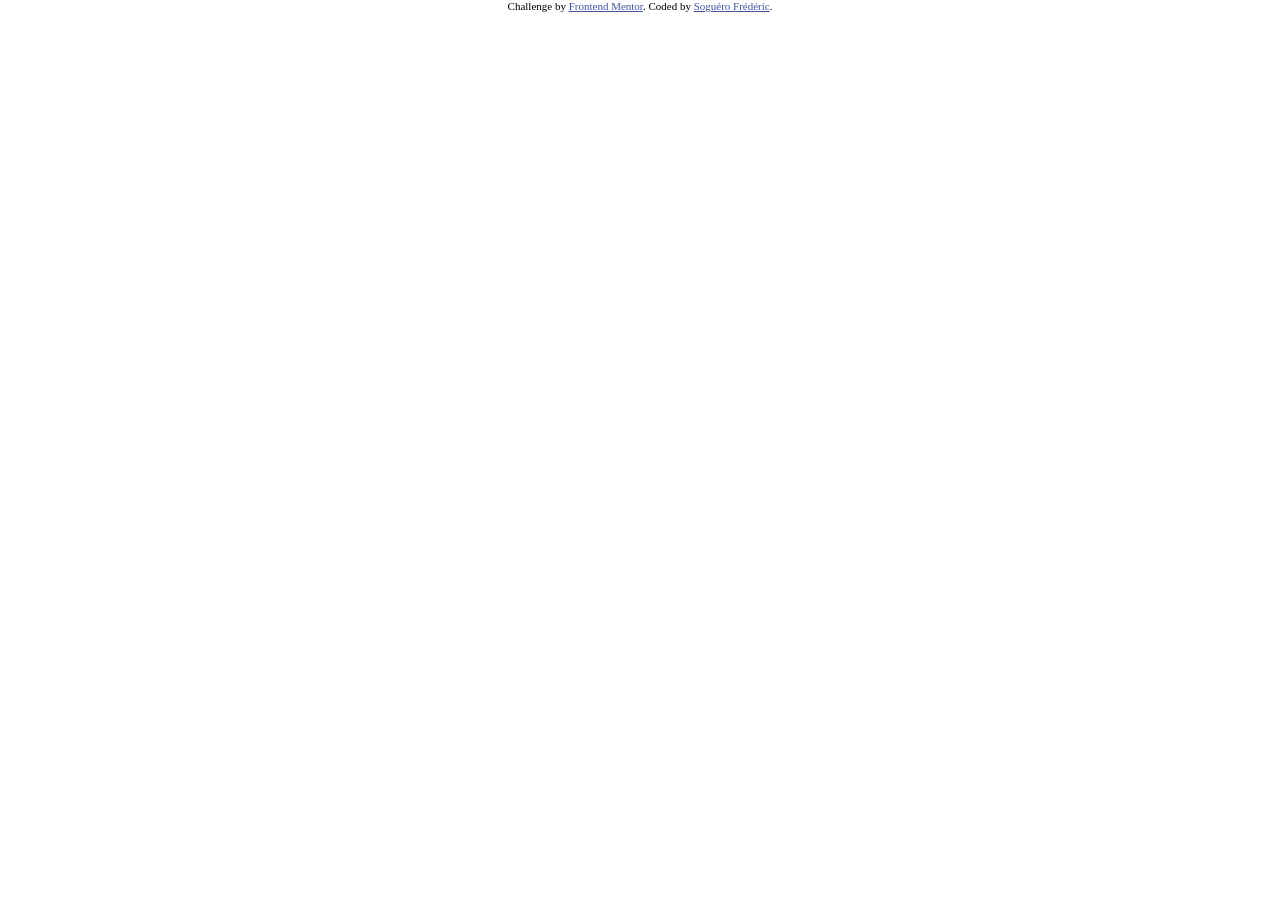
==== index.html @ e55a0e36 "Project setup Traduction des fichiers en français" ====
<!DOCTYPE html>
<html lang="en">
<head>
  <meta charset="UTF-8">
  <meta name="viewport" content="width=device-width, initial-scale=1.0"> <!-- displays site properly based on user's device -->
  <link rel="stylesheet" href="style.css">
  <link rel="icon" type="image/png" sizes="32x32" href="./images/favicon-32x32.png">
  
  <title>Frontend Mentor | QR code component</title>

</head>
<body>

  
  <footer class="attribution">
    Challenge by <a href="https://www.frontendmentor.io?ref=challenge">Frontend Mentor</a>. 
    Coded by <a href="#">Soguéro Frédéric</a>.
  </footer>
</body>
</html>
---- style.css ----
*{
    margin: 0;
    padding: 0;
}

.attribution { font-size: 0.6875rem; text-align: center; }
.attribution a { color: hsl(228, 45%, 44%); }
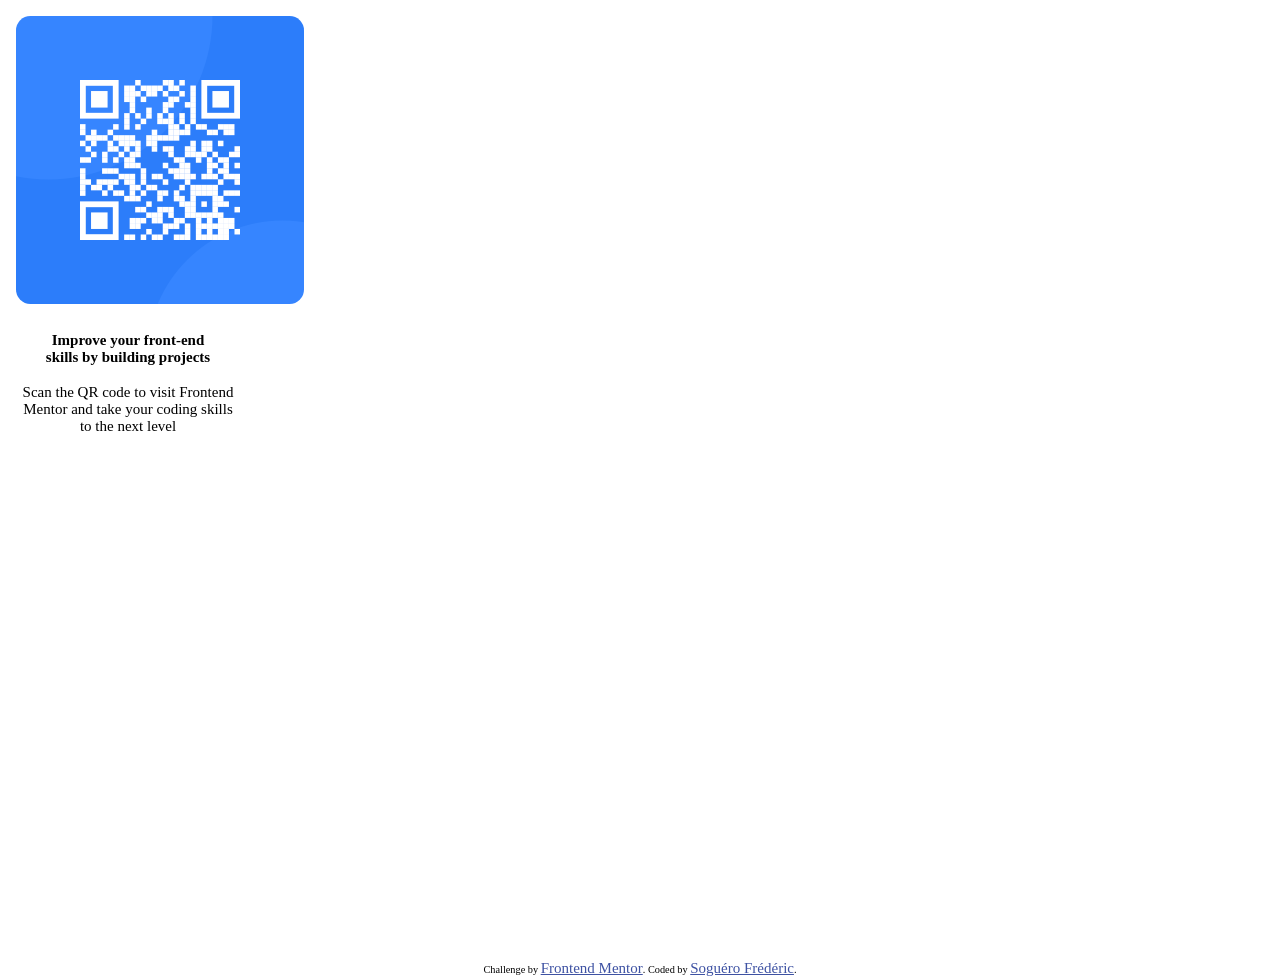
==== commit c65b144e: "Structure en place Reste a centré le tout et faire la forme de la div" ====
--- a/index.html
+++ b/index.html
@@ -1,20 +1,36 @@
-<!DOCTYPE html>
+<!doctype html>
 <html lang="en">
-<head>
-  <meta charset="UTF-8">
-  <meta name="viewport" content="width=device-width, initial-scale=1.0"> <!-- displays site properly based on user's device -->
-  <link rel="stylesheet" href="style.css">
-  <link rel="icon" type="image/png" sizes="32x32" href="./images/favicon-32x32.png">
-  
-  <title>Frontend Mentor | QR code component</title>
-
-</head>
-<body>
-
-  
-  <footer class="attribution">
-    Challenge by <a href="https://www.frontendmentor.io?ref=challenge">Frontend Mentor</a>. 
-    Coded by <a href="#">Soguéro Frédéric</a>.
-  </footer>
-</body>
-</html>+  <head>
+    <meta charset="UTF-8" />
+    <meta name="viewport" content="width=device-width, initial-scale=1.0" />
+    <link rel="stylesheet" href="style.css" />
+    <link
+      rel="icon"
+      type="image/png"
+      sizes="32x32"
+      href="./images/favicon-32x32.png"
+    />
+    <style>
+      @import url("https://fonts.googleapis.com/css2?family=Outfit:wght@100..900&display=swap");
+    </style>
+    <title>Frontend Mentor | QR code component</title>
+  </head>
+  <body>
+    <div id="container">
+      <img
+        src="/sources/qr-code-component-main/images/image-qr-code.png"
+        alt="image qr code"
+      />
+      <h1>Improve your front-end <br />skills by building projects</h1>
+      <p>
+        Scan the QR code to visit Frontend Mentor and take your coding skills
+        <br />to the next level
+      </p>
+    </div>
+    <footer class="attribution">
+      Challenge by
+      <a href="https://www.frontendmentor.io?ref=challenge">Frontend Mentor</a>.
+      Coded by <a href="#">Soguéro Frédéric</a>.
+    </footer>
+  </body>
+</html>
--- a/style.css
+++ b/style.css
@@ -1,7 +1,46 @@
-*{
-    margin: 0;
-    padding: 0;
+* {
+  margin: 0;
+  padding: 0;
+  font-size: 15px;
 }
 
-.attribution { font-size: 0.6875rem; text-align: center; }
-.attribution a { color: hsl(228, 45%, 44%); }
+.attribution {
+  font-size: 0.6875rem;
+  text-align: center;
+}
+.attribution a {
+  color: hsl(228, 45%, 44%);
+}
+
+.outfit-<uniquifier > {
+  font-family: "Outfit", sans-serif;
+  font-optical-sizing: auto;
+  font-weight: <weight>;
+  font-style: normal;
+}
+
+#container {
+  width: 1440px;
+  height: 960px;
+  border-radius: 5%;
+  display: block;
+}
+
+#container img {
+  height: 288px;
+  width: 288px;
+  margin: 16px 16px 24px 16px;
+  border-radius: 5%;
+}
+
+#container h1 {
+  width: 256px;
+  height: 52px;
+  text-align: center;
+}
+
+#container p {
+  width: 256px;
+  height: 63px;
+  text-align: center;
+}
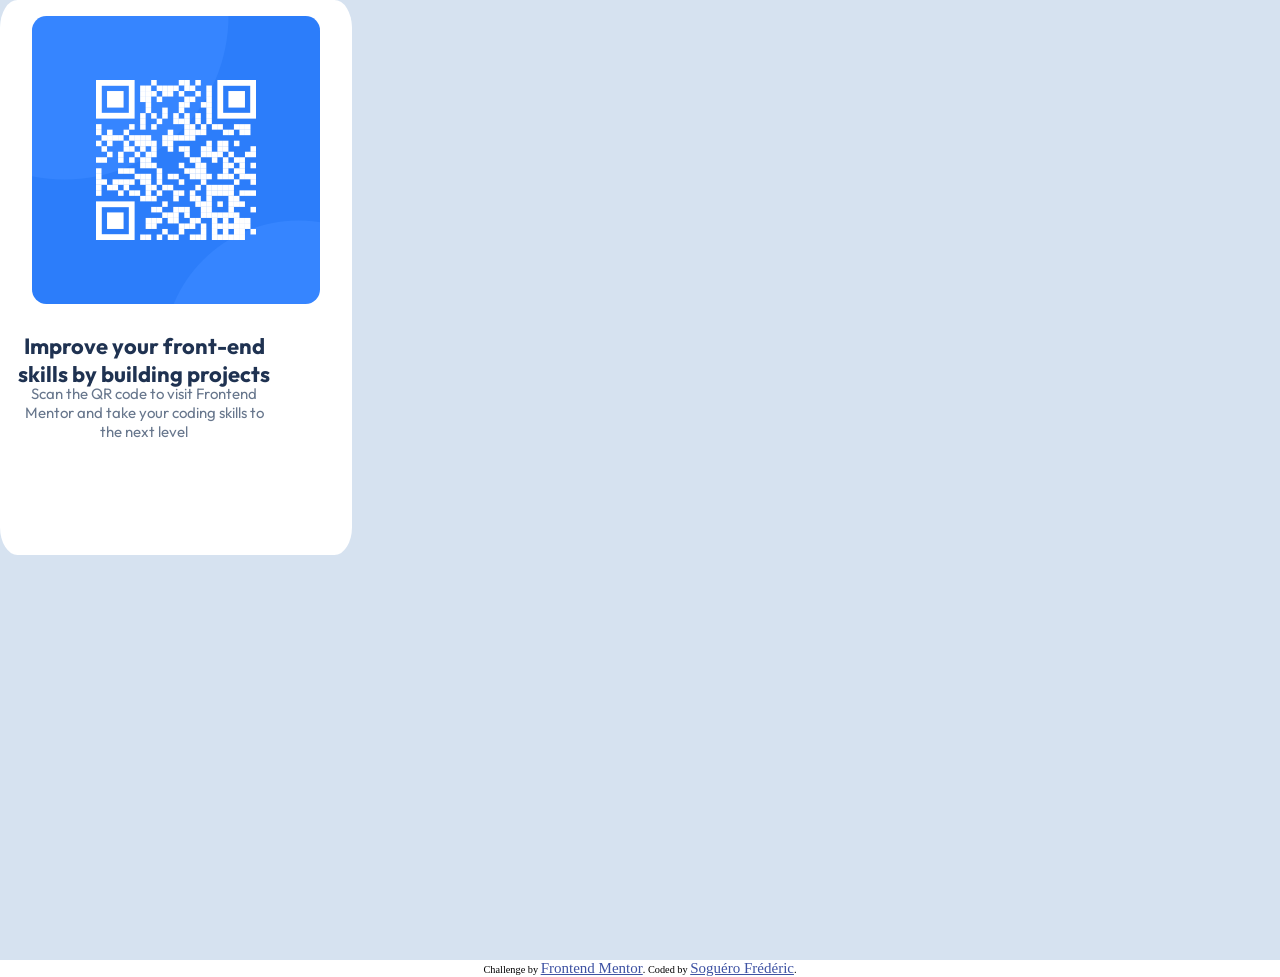
==== commit c1d0654e: "Optimisation du code Il faut centrer encore tout le contenu, je teste mais je bloque encore" ====
--- a/index.html
+++ b/index.html
@@ -10,22 +10,24 @@
       sizes="32x32"
       href="./images/favicon-32x32.png"
     />
-    <style>
-      @import url("https://fonts.googleapis.com/css2?family=Outfit:wght@100..900&display=swap");
-    </style>
+
     <title>Frontend Mentor | QR code component</title>
   </head>
   <body>
     <div id="container">
-      <img
-        src="/sources/qr-code-component-main/images/image-qr-code.png"
-        alt="image qr code"
-      />
-      <h1>Improve your front-end <br />skills by building projects</h1>
-      <p>
-        Scan the QR code to visit Frontend Mentor and take your coding skills
-        <br />to the next level
-      </p>
+      <div class="qrcode">
+        <img
+          src="/sources/qr-code-component-main/images/image-qr-code.png"
+          alt="image qr code"
+        />
+        <h1 class="outfit-h1">
+          Improve your front-end skills by building projects
+        </h1>
+        <p class="outfit-p">
+          Scan the QR code to visit Frontend Mentor and take your coding skills
+          to the next level
+        </p>
+      </div>
     </div>
     <footer class="attribution">
       Challenge by
--- a/style.css
+++ b/style.css
@@ -1,3 +1,5 @@
+@import url("https://fonts.googleapis.com/css2?family=Outfit:wght@100..900&display=swap");
+
 * {
   margin: 0;
   padding: 0;
@@ -12,35 +14,53 @@
   color: hsl(228, 45%, 44%);
 }
 
-.outfit-<uniquifier > {
+.outfit-h1 {
   font-family: "Outfit", sans-serif;
   font-optical-sizing: auto;
-  font-weight: <weight>;
+  font-weight: 700;
+  font-style: normal;
+}
+
+.outfit-p {
+  font-family: "Outfit", sans-serif;
+  font-optical-sizing: auto;
+  font-weight: 400;
   font-style: normal;
 }
 
 #container {
   width: 1440px;
   height: 960px;
-  border-radius: 5%;
-  display: block;
+  background-color: hsl(212, 45%, 89%);
 }
 
 #container img {
   height: 288px;
   width: 288px;
-  margin: 16px 16px 24px 16px;
+  /* margin: 16px 16px 24px 16px; */
   border-radius: 5%;
+  margin-bottom: 24px;
 }
 
 #container h1 {
   width: 256px;
   height: 52px;
-  text-align: center;
+  /* margin: 0 16px 16px 16px; */
+  color: hsl(218, 44%, 22%);
+  font-size: 22px;
 }
 
 #container p {
   width: 256px;
   height: 63px;
+  color: hsl(216, 15%, 48%);
+}
+
+.qrcode {
+  width: 320px;
+  height: 499px;
+  border-radius: 5%;
+  background-color: hsl(0, 0%, 100%);
   text-align: center;
+  padding: 16px 16px 40px 16px;
 }
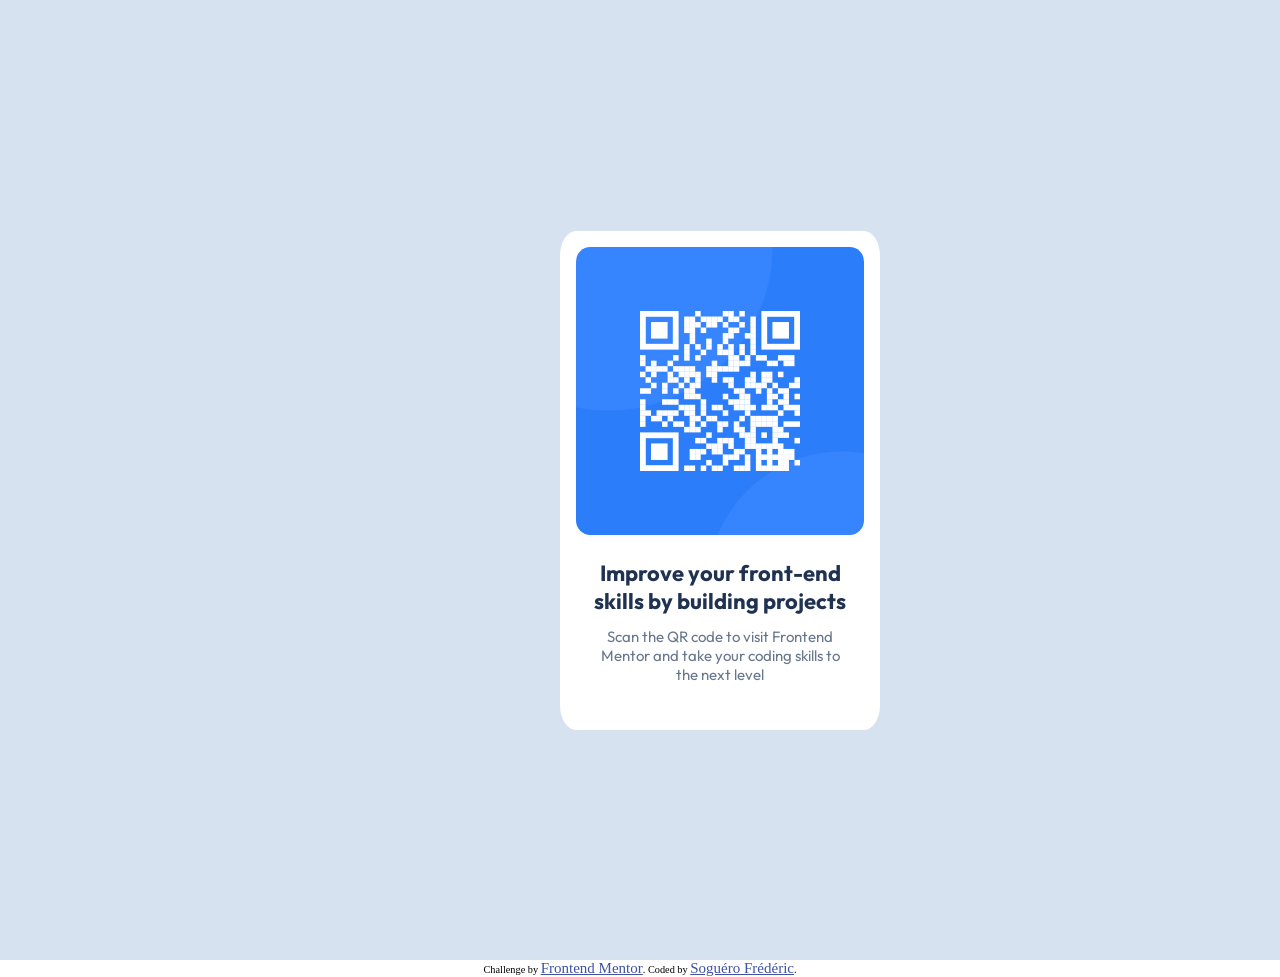
==== commit 795da806: "Update index.html J'ai enlevé le / dans la balise img sinon mon image ne s'affiche pas avec l'url de" ====
--- a/index.html
+++ b/index.html
@@ -17,7 +17,7 @@
     <div id="container">
       <div class="qrcode">
         <img
-          src="/sources/qr-code-component-main/images/image-qr-code.png"
+          src="sources/qr-code-component-main/images/image-qr-code.png"
           alt="image qr code"
         />
         <h1 class="outfit-h1">
--- a/style.css
+++ b/style.css
@@ -19,6 +19,11 @@
   font-optical-sizing: auto;
   font-weight: 700;
   font-style: normal;
+  color: hsl(218, 44%, 22%);
+  font-size: 22px;
+  width: 256px;
+  height: 52px;
+  margin-bottom: 16px;
 }
 
 .outfit-p {
@@ -26,34 +31,18 @@
   font-optical-sizing: auto;
   font-weight: 400;
   font-style: normal;
+  color: hsl(216, 15%, 48%);
+  width: 256px;
+  height: 63px;
 }
 
 #container {
   width: 1440px;
   height: 960px;
   background-color: hsl(212, 45%, 89%);
-}
-
-#container img {
-  height: 288px;
-  width: 288px;
-  /* margin: 16px 16px 24px 16px; */
-  border-radius: 5%;
-  margin-bottom: 24px;
-}
-
-#container h1 {
-  width: 256px;
-  height: 52px;
-  /* margin: 0 16px 16px 16px; */
-  color: hsl(218, 44%, 22%);
-  font-size: 22px;
-}
-
-#container p {
-  width: 256px;
-  height: 63px;
-  color: hsl(216, 15%, 48%);
+  display: flex;
+  align-items: center;
+  justify-content: center;
 }
 
 .qrcode {
@@ -62,5 +51,15 @@
   border-radius: 5%;
   background-color: hsl(0, 0%, 100%);
   text-align: center;
-  padding: 16px 16px 40px 16px;
+  display: flex;
+  flex-direction: column;
+  align-items: center;
 }
+
+.qrcode img {
+  height: 288px;
+  width: 288px;
+  border-radius: 5%;
+  margin-bottom: 24px;
+  margin-top: 16px;
+}
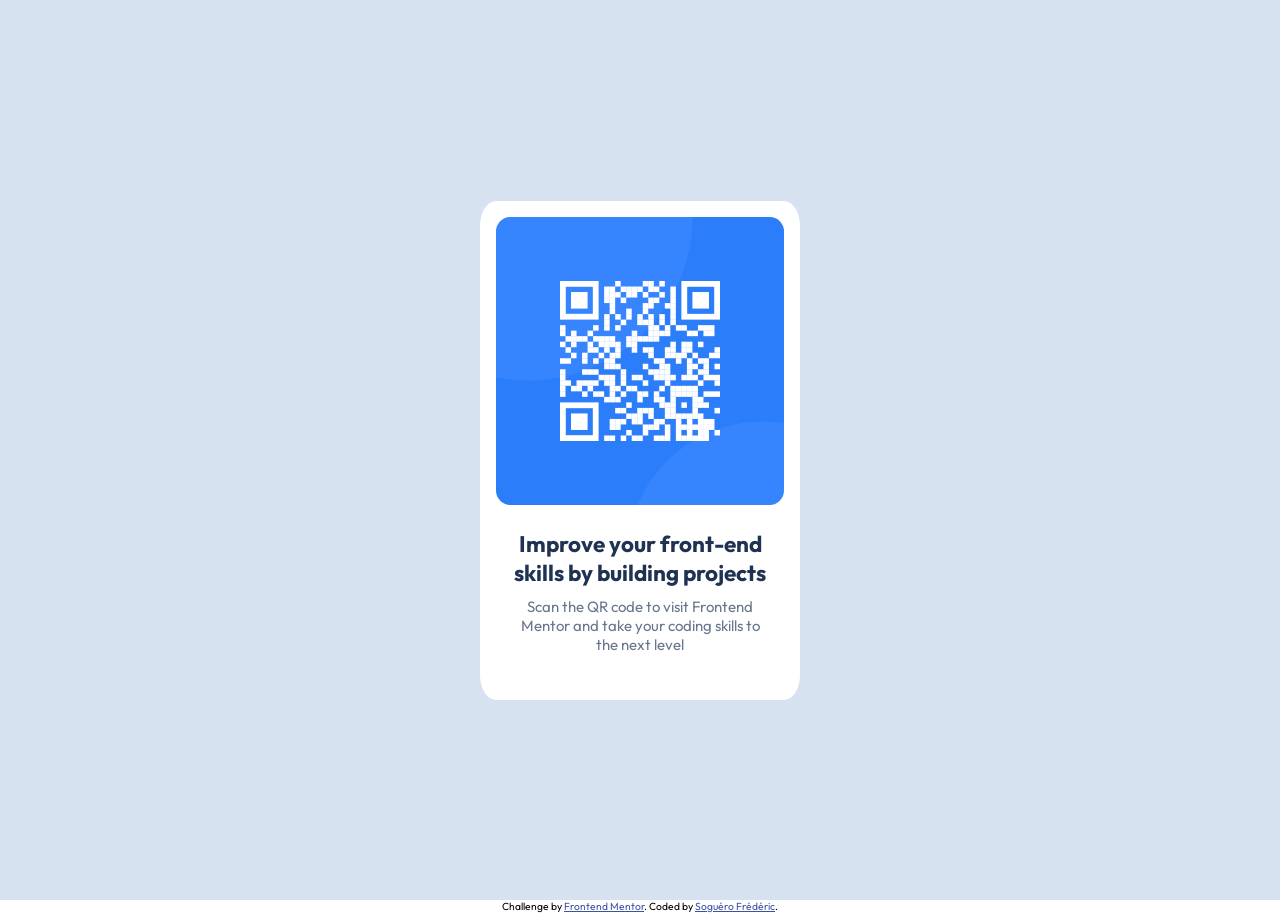
==== commit 4dca35bd: "Last update Dernières modifications suite au rapport de front end mentor" ====
--- a/index.html
+++ b/index.html
@@ -13,8 +13,8 @@
 
     <title>Frontend Mentor | QR code component</title>
   </head>
-  <body>
-    <div id="container">
+  <body class="font">
+    <div class="page-container">
       <div class="qrcode">
         <img
           src="sources/qr-code-component-main/images/image-qr-code.png"
--- a/style.css
+++ b/style.css
@@ -3,6 +3,9 @@
 * {
   margin: 0;
   padding: 0;
+}
+
+html {
   font-size: 15px;
 }
 
@@ -14,31 +17,32 @@
   color: hsl(228, 45%, 44%);
 }
 
-.outfit-h1 {
+.font {
   font-family: "Outfit", sans-serif;
   font-optical-sizing: auto;
+  font-style: normal;
+}
+
+.outfit-h1 {
   font-weight: 700;
-  font-style: normal;
   color: hsl(218, 44%, 22%);
-  font-size: 22px;
+  font-size: 1.5rem;
   width: 256px;
   height: 52px;
   margin-bottom: 16px;
 }
 
 .outfit-p {
-  font-family: "Outfit", sans-serif;
-  font-optical-sizing: auto;
   font-weight: 400;
-  font-style: normal;
   color: hsl(216, 15%, 48%);
   width: 256px;
   height: 63px;
 }
 
-#container {
-  width: 1440px;
-  height: 960px;
+.page-container {
+  width: 100%;
+  min-height: 100vh;
+  max-width: 144Opx;
   background-color: hsl(212, 45%, 89%);
   display: flex;
   align-items: center;
